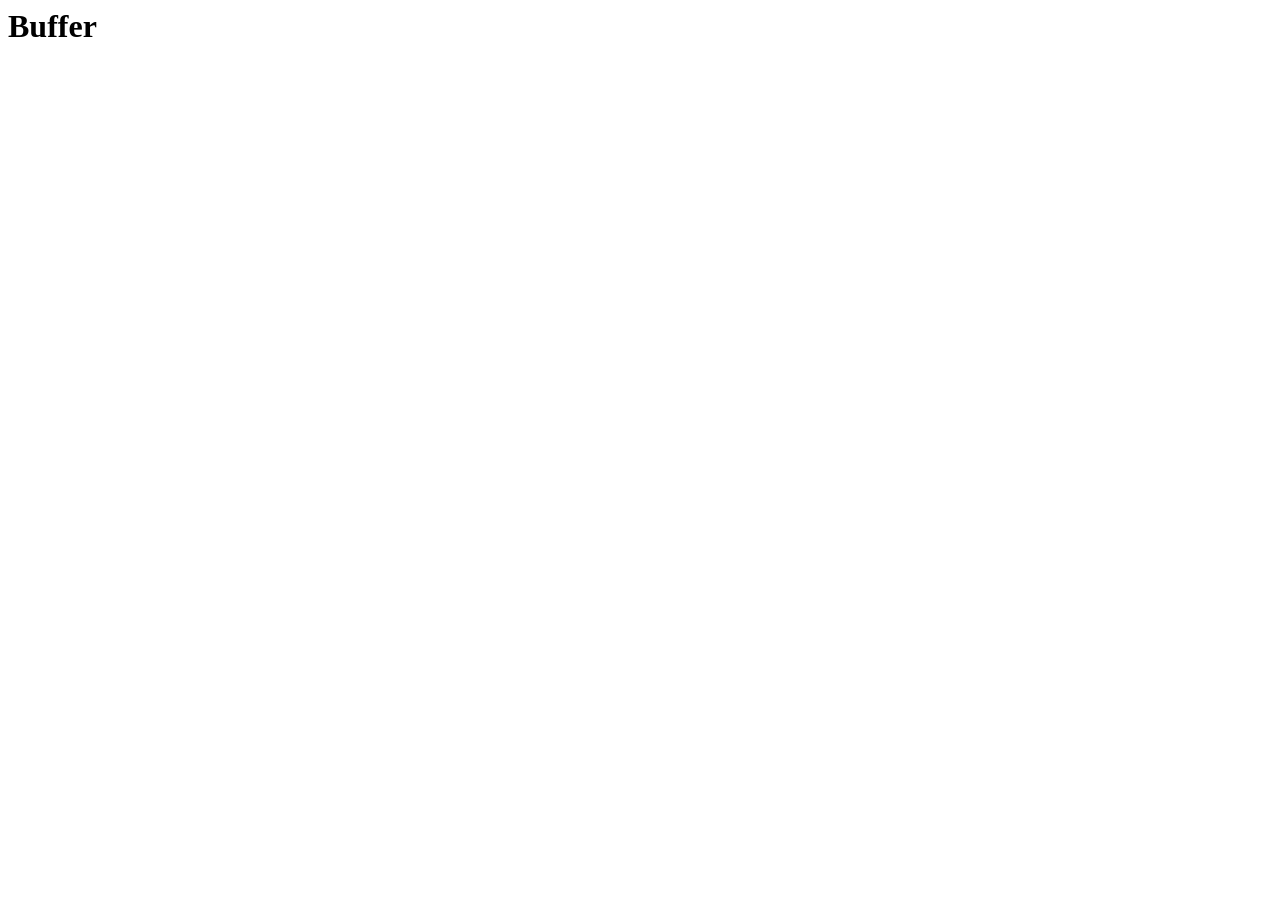
==== index.html @ b41b3e04 "Create index.html" ====
<html>
<head>
    <meta charset="UTF-8">
    <link rel="stylesheet" href="signup.css">
    <meta name="viewport" content="width=device-width, initial-scale=1.0">
    <script src="script.js"></script>
    <noscript>Sorry, your browser does not support JavaScript!</noscript>
</head>
<body>
  <h1>Buffer</h1>
</body>
</html>
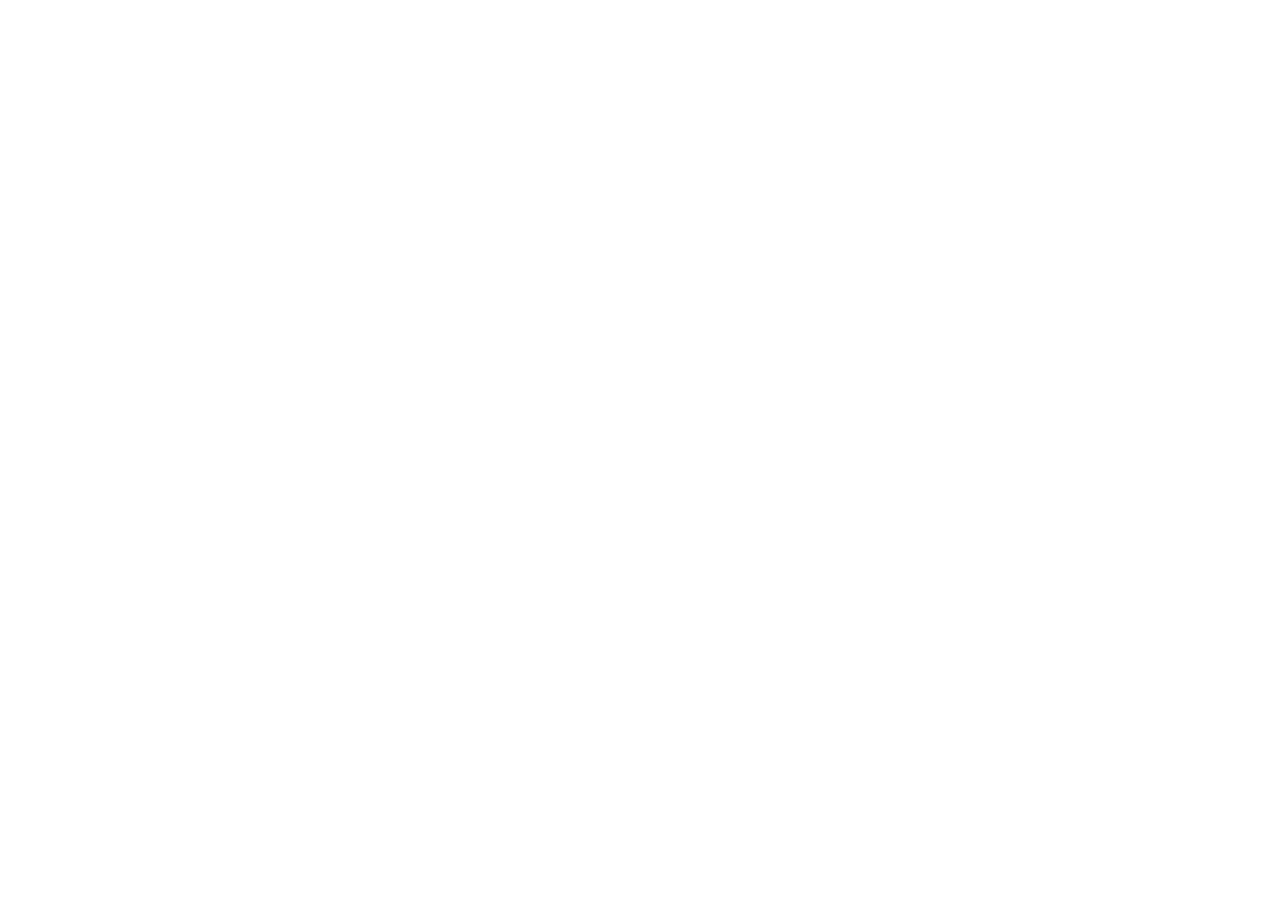
==== commit 9f70bca1: "its not submitting?" ====
--- a/index.html
+++ b/index.html
@@ -1,12 +1,17 @@
 <html>
 <head>
+    <title>Buffer</title>
     <meta charset="UTF-8">
-    <link rel="stylesheet" href="signup.css">
+    <link rel="stylesheet" href="homepage.css">
     <meta name="viewport" content="width=device-width, initial-scale=1.0">
-    <script src="script.js"></script>
     <noscript>Sorry, your browser does not support JavaScript!</noscript>
 </head>
 <body>
-  <h1>Buffer</h1>
+    <div class="container">
+      <div id="stars"></div>
+      <div id="stars2"></div>
+      <div id="stars3"></div>
+      <div></div>
+    </div>
 </body>
 </html>
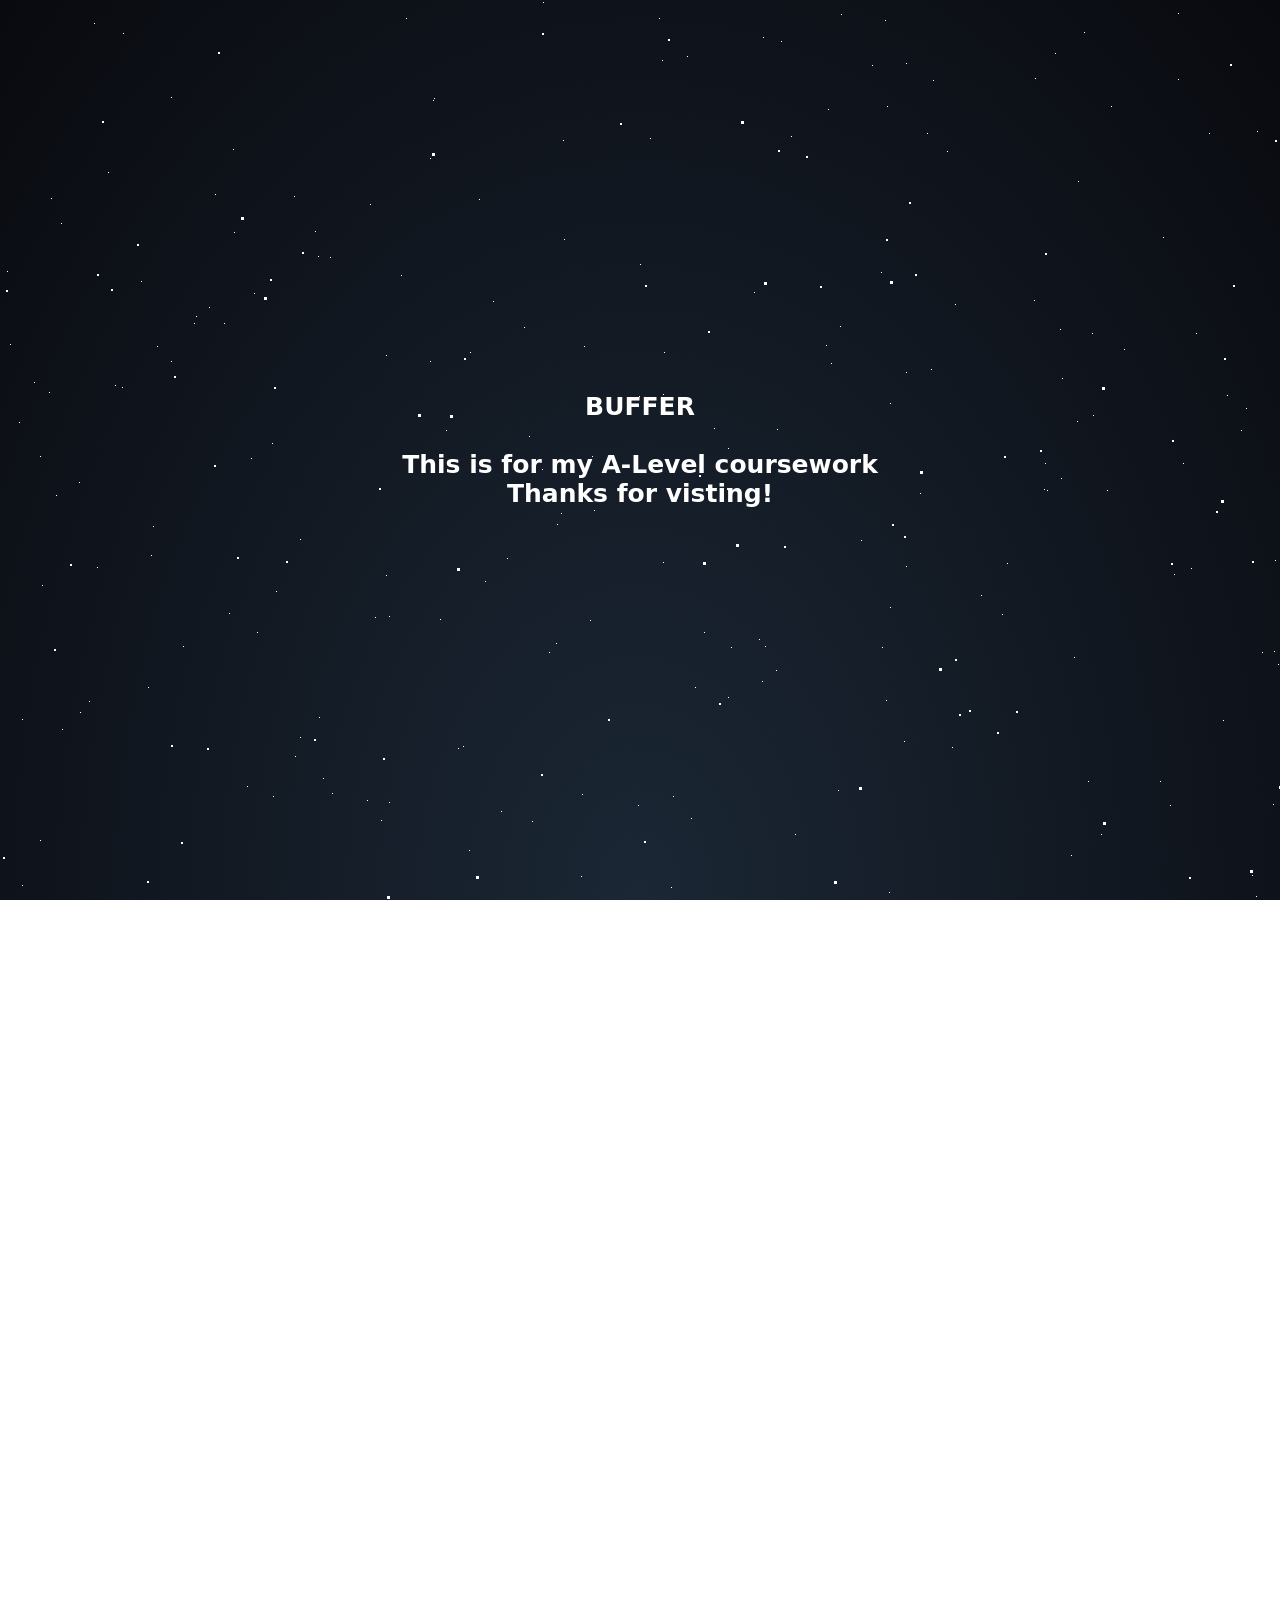
==== commit 4029b025: "erm..." ====
--- a/index.html
+++ b/index.html
@@ -4,9 +4,13 @@
     <meta charset="UTF-8">
     <link rel="stylesheet" href="homepage.css">
     <meta name="viewport" content="width=device-width, initial-scale=1.0">
+    <script src="script.js"></script>
     <noscript>Sorry, your browser does not support JavaScript!</noscript>
 </head>
 <body>
+    <div class="bufferheading">BUFFER<br /><br />   This is for my A-Level coursework<br /> Thanks for visting!</div>
+    <div class="bufferheading">This is for my A-Level coursework<br /> Thanks for visting!</div>
+
     <div class="container">
       <div id="stars"></div>
       <div id="stars2"></div>
--- a/homepage.css
+++ b/homepage.css
@@ -0,0 +1,2137 @@
+html, body {
+  margin: 0;
+  height: 100%;
+  align-items: center;
+  justify-content: center;
+  text-align: center;
+  overflow: hidden;
+  background: radial-gradient(ellipse at bottom, #1b2735 0%, #090a0f 100%);
+  font-family: system-ui, -apple-system, sans-serif;
+  display: block;
+}
+
+.bufferheading {
+  color: #ffffff;
+  display: flex;
+  align-items: center;
+  justify-content: center;
+  height: 100vh;
+  flex-direction: column;
+  background-color: transparent;
+  font-size: 25px;
+  font-weight: 900;   
+  z-index: 10;
+}
+
+.container {
+  position: fixed;
+  top: 0;
+  left: 0;
+  width: 100vw;
+  height: 100vh;
+  overflow: hidden;
+  z-index: 0;
+  inset: 0;
+
+}
+
+#stars, #stars2, #stars3 {
+  position: absolute;
+  top: 0;
+  left: 0;
+}
+
+#stars {
+  width: 1px;
+  height: 1px;
+  background: transparent;
+  box-shadow:
+    501px 811px #fff,
+    1450px 1324px #fff,
+    1093px 1780px #fff,
+    1469px 678px #fff,
+    904px 741px #fff,
+    1160px 781px #fff,
+    1841px 1962px #fff,
+    1630px 1667px #fff,
+    1788px 676px #fff,
+    367px 1734px #fff,
+    1343px 156px #fff,
+    1283px 1142px #fff,
+    1062px 378px #fff,
+    1395px 467px #fff,
+    1017px 1891px #fff,
+    137px 1114px #fff,
+    1767px 1403px #fff,
+    1543px 11px #fff,
+    1078px 181px #fff,
+    1189px 1574px #fff,
+    1697px 1551px #fff,
+    439px 472px #fff,
+    1491px 677px #fff,
+    1364px 599px #fff,
+    34px 382px #fff,
+    1221px 1584px #fff,
+    1266px 1499px #fff,
+    169px 1907px #fff,
+    1219px 1125px #fff,
+    659px 18px #fff,
+    1731px 1959px #fff,
+    332px 1216px #fff,
+    1913px 788px #fff,
+    80px 712px #fff,
+    326px 1605px #fff,
+    574px 1502px #fff,
+    473px 1653px #fff,
+    404px 975px #fff,
+    322px 1797px #fff,
+    425px 1321px #fff,
+    1121px 1797px #fff,
+    731px 647px #fff,
+    891px 1584px #fff,
+    1523px 109px #fff,
+    1379px 244px #fff,
+    865px 1064px #fff,
+    493px 956px #fff,
+    624px 1380px #fff,
+    440px 619px #fff,
+    1630px 767px #fff,
+    955px 1196px #fff,
+    62px 729px #fff,
+    126px 946px #fff,
+    1256px 896px #fff,
+    1444px 256px #fff,
+    661px 1628px #fff,
+    1078px 1716px #fff,
+    300px 737px #fff,
+    1734px 413px #fff,
+    1296px 129px #fff,
+    1771px 1678px #fff,
+    977px 1764px #fff,
+    1879px 549px #fff,
+    665px 1531px #fff,
+    89px 701px #fff,
+    1084px 1183px #fff,
+    1597px 1576px #fff,
+    1354px 1774px #fff,
+    554px 1471px #fff,
+    1469px 287px #fff,
+    887px 106px #fff,
+    1962px 766px #fff,
+    638px 805px #fff,
+    1651px 741px #fff,
+    1517px 1826px #fff,
+    24px 1152px #fff,
+    507px 558px #fff,
+    1262px 652px #fff,
+    246px 1048px #fff,
+    1077px 421px #fff,
+    1866px 1847px #fff,
+    1986px 1561px #fff,
+    704px 632px #fff,
+    1991px 1875px #fff,
+    1227px 395px #fff,
+    45px 1116px #fff,
+    247px 786px #fff,
+    890px 607px #fff,
+    787px 1235px #fff,
+    557px 524px #fff,
+    1582px 1285px #fff,
+    1725px 1366px #fff,
+    952px 747px #fff,
+    251px 458px #fff,
+    1500px 1250px #fff,
+    1999px 1734px #fff,
+    1336px 1955px #fff,
+    1705px 1464px #fff,
+    728px 697px #fff,
+    594px 510px #fff,
+    1345px 1990px #fff,
+    1919px 1803px #fff,
+    1117px 966px #fff,
+    1629px 97px #fff,
+    1046px 1196px #fff,
+    810px 1092px #fff,
+    722px 976px #fff,
+    406px 18px #fff,
+    1665px 1860px #fff,
+    1758px 1628px #fff,
+    1183px 463px #fff,
+    564px 239px #fff,
+    13px 1767px #fff,
+    1482px 1472px #fff,
+    1700px 347px #fff,
+    1362px 244px #fff,
+    1141px 1708px #fff,
+    22px 885px #fff,
+    374px 1309px #fff,
+    1034px 1037px #fff,
+    1725px 1086px #fff,
+    1343px 1921px #fff,
+    596px 903px #fff,
+    1061px 478px #fff,
+    18px 1409px #fff,
+    729px 1364px #fff,
+    264px 911px #fff,
+    677px 1442px #fff,
+    123px 33px #fff,
+    1303px 646px #fff,
+    1945px 792px #fff,
+    1305px 938px #fff,
+    918px 1536px #fff,
+    620px 948px #fff,
+    183px 646px #fff,
+    695px 687px #fff,
+    881px 272px #fff,
+    1521px 1212px #fff,
+    1423px 1022px #fff,
+    1545px 1271px #fff,
+    1393px 348px #fff,
+    685px 1910px #fff,
+    1446px 856px #fff,
+    73px 1201px #fff,
+    736px 999px #fff,
+    673px 796px #fff,
+    469px 850px #fff,
+    1912px 142px #fff,
+    1278px 664px #fff,
+    184px 1990px #fff,
+    1173px 1312px #fff,
+    782px 1879px #fff,
+    323px 1035px #fff,
+    611px 908px #fff,
+    565px 1449px #fff,
+    748px 1713px #fff,
+    1047px 490px #fff,
+    1040px 1872px #fff,
+    1818px 1659px #fff,
+    1806px 1327px #fff,
+    386px 575px #fff,
+    1550px 463px #fff,
+    148px 687px #fff,
+    651px 1683px #fff,
+    1588px 1194px #fff,
+    1831px 2px #fff,
+    581px 876px #fff,
+    1396px 1743px #fff,
+    1212px 1810px #fff,
+    421px 1920px #fff,
+    658px 1461px #fff,
+    1859px 1809px #fff,
+    1456px 388px #fff,
+    186px 1627px #fff,
+    1528px 1145px #fff,
+    171px 97px #fff,
+    674px 1072px #fff,
+    676px 1052px #fff,
+    1165px 1131px #fff,
+    1088px 781px #fff,
+    1231px 948px #fff,
+    330px 257px #fff,
+    426px 1046px #fff,
+    549px 652px #fff,
+    1338px 74px #fff,
+    1749px 364px #fff,
+    931px 369px #fff,
+    383px 1428px #fff,
+    1558px 389px #fff,
+    927px 133px #fff,
+    234px 1888px #fff,
+    1785px 1617px #fff,
+    556px 643px #fff,
+    401px 275px #fff,
+    406px 1644px #fff,
+    1253px 1852px #fff,
+    1599px 883px #fff,
+    744px 1721px #fff,
+    524px 1297px #fff,
+    1226px 1177px #fff,
+    1679px 55px #fff,
+    874px 1811px #fff,
+    838px 790px #fff,
+    1241px 430px #fff,
+    1676px 652px #fff,
+    1191px 568px #fff,
+    53px 1990px #fff,
+    1163px 237px #fff,
+    61px 223px #fff,
+    592px 456px #fff,
+    1844px 271px #fff,
+    1324px 1488px #fff,
+    1373px 717px #fff,
+    1822px 709px #fff,
+    1464px 941px #fff,
+    1445px 1118px #fff,
+    991px 1414px #fff,
+    1964px 1076px #fff,
+    108px 172px #fff,
+    641px 1722px #fff,
+    1539px 427px #fff,
+    1697px 45px #fff,
+    1301px 1353px #fff,
+    1060px 329px #fff,
+    967px 1396px #fff,
+    493px 301px #fff,
+    1228px 1406px #fff,
+    1211px 1653px #fff,
+    444px 1822px #fff,
+    1746px 353px #fff,
+    1449px 381px #fff,
+    671px 887px #fff,
+    650px 138px #fff,
+    30px 1839px #fff,
+    1094px 1405px #fff,
+    273px 796px #fff,
+    1618px 1964px #fff,
+    1045px 1849px #fff,
+    1472px 1155px #fff,
+    1529px 1312px #fff,
+    728px 448px #fff,
+    44px 1908px #fff,
+    691px 818px #fff,
+    254px 293px #fff,
+    1981px 1133px #fff,
+    1307px 375px #fff,
+    196px 316px #fff,
+    1241px 1975px #fff,
+    1138px 1706px #fff,
+    1769px 463px #fff,
+    1768px 1428px #fff,
+    1730px 590px #fff,
+    1780px 523px #fff,
+    1862px 1526px #fff,
+    1613px 909px #fff,
+    1266px 1781px #fff,
+    470px 352px #fff,
+    699px 1682px #fff,
+    1002px 614px #fff,
+    1209px 133px #fff,
+    1842px 518px #fff,
+    1422px 1836px #fff,
+    1720px 1901px #fff,
+    470px 1788px #fff,
+    1355px 1387px #fff,
+    146px 1162px #fff,
+    933px 80px #fff,
+    681px 1063px #fff,
+    313px 1341px #fff,
+    740px 1498px #fff,
+    168px 1014px #fff,
+    345px 1355px #fff,
+    1498px 1562px #fff,
+    1626px 1358px #fff,
+    890px 403px #fff,
+    663px 562px #fff,
+    1481px 168px #fff,
+    22px 719px #fff,
+    774px 1041px #fff,
+    1899px 829px #fff,
+    430px 158px #fff,
+    430px 361px #fff,
+    1592px 1334px #fff,
+    224px 323px #fff,
+    1639px 1131px #fff,
+    7px 271px #fff,
+    1646px 1514px #fff,
+    1605px 1444px #fff,
+    1820px 1665px #fff,
+    1549px 1641px #fff,
+    1609px 1377px #fff,
+    486px 1098px #fff,
+    229px 613px #fff,
+    542px 1694px #fff,
+    318px 256px #fff,
+    1861px 918px #fff,
+    889px 892px #fff,
+    442px 1524px #fff,
+    19px 422px #fff,
+    1935px 1908px #fff,
+    828px 109px #fff,
+    862px 1248px #fff,
+    1275px 560px #fff,
+    906px 63px #fff,
+    337px 1605px #fff,
+    1691px 918px #fff,
+    1414px 679px #fff,
+    1726px 749px #fff,
+    1540px 1149px #fff,
+    1337px 1466px #fff,
+    446px 430px #fff,
+    676px 1616px #fff,
+    840px 326px #fff,
+    976px 977px #fff,
+    1840px 642px #fff,
+    1273px 804px #fff,
+    1071px 928px #fff,
+    1292px 1675px #fff,
+    29px 1148px #fff,
+    1585px 135px #fff,
+    1007px 563px #fff,
+    1035px 78px #fff,
+    1174px 574px #fff,
+    120px 1304px #fff,
+    845px 1292px #fff,
+    861px 540px #fff,
+    234px 232px #fff,
+    1940px 1367px #fff,
+    759px 639px #fff,
+    1775px 1381px #fff,
+    906px 372px #fff,
+    1104px 1165px #fff,
+    1524px 911px #fff,
+    1882px 330px #fff,
+    1389px 700px #fff,
+    300px 1629px #fff,
+    220px 1614px #fff,
+    563px 140px #fff,
+    1611px 1586px #fff,
+    793px 1316px #fff,
+    325px 1070px #fff,
+    1722px 1462px #fff,
+    1406px 1120px #fff,
+    1169px 1768px #fff,
+    1956px 1053px #fff,
+    959px 1587px #fff,
+    585px 1566px #fff,
+    370px 204px #fff,
+    1606px 1416px #fff,
+    443px 1606px #fff,
+    1499px 1102px #fff,
+    1943px 105px #fff,
+    1121px 1594px #fff,
+    1512px 32px #fff,
+    871px 1425px #fff,
+    433px 100px #fff,
+    294px 1471px #fff,
+    1688px 1755px #fff,
+    1666px 591px #fff,
+    1034px 300px #fff,
+    734px 1178px #fff,
+    1342px 313px #fff,
+    1616px 1590px #fff,
+    1763px 1472px #fff,
+    632px 1935px #fff,
+    1708px 872px #fff,
+    1871px 915px #fff,
+    1829px 1020px #fff,
+    1599px 578px #fff,
+    42px 585px #fff,
+    1163px 1382px #fff,
+    1744px 1272px #fff,
+    984px 1426px #fff,
+    1786px 1584px #fff,
+    1813px 379px #fff,
+    1867px 1127px #fff,
+    97px 567px #fff,
+    626px 988px #fff,
+    1178px 79px #fff,
+    1703px 211px #fff,
+    961px 1785px #fff,
+    110px 975px #fff,
+    953px 1941px #fff,
+    1027px 1790px #fff,
+    1665px 107px #fff,
+    11px 964px #fff,
+    1718px 1147px #fff,
+    21px 1728px #fff,
+    1358px 1922px #fff,
+    872px 65px #fff,
+    1191px 1635px #fff,
+    762px 681px #fff,
+    1519px 1033px #fff,
+    906px 566px #fff,
+    1074px 657px #fff,
+    1093px 415px #fff,
+    51px 198px #fff,
+    1075px 1418px #fff,
+    1547px 1070px #fff,
+    225px 920px #fff,
+    850px 1974px #fff,
+    981px 595px #fff,
+    1425px 131px #fff,
+    460px 917px #fff,
+    56px 495px #fff,
+    714px 428px #fff,
+    920px 493px #fff,
+    470px 1521px #fff,
+    532px 821px #fff,
+    1905px 71px #fff,
+    883px 1501px #fff,
+    294px 196px #fff,
+    381px 1999px #fff,
+    332px 793px #fff,
+    1246px 408px #fff,
+    233px 149px #fff,
+    315px 231px #fff,
+    1594px 1302px #fff,
+    696px 1585px #fff,
+    791px 136px #fff,
+    479px 199px #fff,
+    1627px 1413px #fff,
+    1824px 924px #fff,
+    1631px 342px #fff,
+    1251px 1151px #fff,
+    284px 1781px #fff,
+    497px 1052px #fff,
+    204px 1161px #fff,
+    646px 1499px #fff,
+    1762px 558px #fff,
+    854px 1833px #fff,
+    883px 945px #fff,
+    44px 982px #fff,
+    1101px 834px #fff,
+    515px 1748px #fff,
+    1578px 1435px #fff,
+    819px 1258px #fff,
+    776px 670px #fff,
+    115px 385px #fff,
+    1478px 434px #fff,
+    885px 20px #fff,
+    192px 1513px #fff,
+    78px 1129px #fff,
+    1774px 1105px #fff,
+    955px 1149px #fff,
+    1817px 1929px #fff,
+    1106px 1832px #fff,
+    1107px 1997px #fff,
+    94px 23px #fff,
+    243px 982px #fff,
+    43px 1972px #fff,
+    1798px 673px #fff,
+    1131px 1589px #fff,
+    841px 14px #fff,
+    826px 345px #fff,
+    687px 56px #fff,
+    1084px 32px #fff,
+    1887px 1878px #fff,
+    153px 526px #fff,
+    1828px 253px #fff,
+    1947px 1105px #fff,
+    886px 700px #fff,
+    1307px 1723px #fff,
+    1274px 651px #fff,
+    1530px 837px #fff,
+    1699px 1637px #fff,
+    1703px 1331px #fff,
+    1929px 1557px #fff,
+    1763px 737px #fff,
+    1118px 1680px #fff,
+    1545px 692px #fff,
+    1462px 1092px #fff,
+    208px 1667px #fff,
+    1393px 859px #fff,
+    186px 1794px #fff,
+    351px 1199px #fff,
+    642px 1995px #fff,
+    1061px 1726px #fff,
+    1708px 115px #fff,
+    1233px 1305px #fff,
+    637px 1786px #fff,
+    1730px 603px #fff,
+    75px 1240px #fff,
+    1704px 1326px #fff,
+    584px 346px #fff,
+    438px 1554px #fff,
+    561px 513px #fff,
+    1382px 225px #fff,
+    467px 1674px #fff,
+    1403px 815px #fff,
+    1546px 1835px #fff,
+    127px 1119px #fff,
+    276px 591px #fff,
+    688px 1458px #fff,
+    765px 646px #fff,
+    474px 984px #fff,
+    171px 361px #fff,
+    94px 1480px #fff,
+    1962px 1666px #fff,
+    909px 1037px #fff,
+    1725px 222px #fff,
+    253px 1355px #fff,
+    1892px 1901px #fff,
+    275px 1847px #fff,
+    28px 1184px #fff,
+    1725px 1382px #fff,
+    882px 647px #fff,
+    1935px 1046px #fff,
+    10px 344px #fff,
+    292px 1328px #fff,
+    127px 1352px #fff,
+    752px 929px #fff,
+    1589px 384px #fff,
+    284px 1829px #fff,
+    381px 820px #fff,
+    1229px 1125px #fff,
+    777px 429px #fff,
+    1811px 1499px #fff,
+    1573px 287px #fff,
+    295px 756px #fff,
+    389px 616px #fff,
+    781px 41px #fff,
+    1092px 333px #fff,
+    794px 1588px #fff,
+    386px 1847px #fff,
+    1802px 710px #fff,
+    662px 60px #fff,
+    640px 264px #fff,
+    463px 746px #fff,
+    1859px 799px #fff,
+    763px 37px #fff,
+    639px 396px #fff,
+    357px 1071px #fff,
+    1190px 1430px #fff,
+    1814px 257px #fff,
+    1382px 235px #fff,
+    606px 1304px #fff,
+    1939px 1470px #fff,
+    1124px 349px #fff,
+    307px 1567px #fff,
+    310px 1323px #fff,
+    1145px 922px #fff,
+    1196px 1922px #fff,
+    1647px 544px #fff,
+    788px 1337px #fff,
+    257px 632px #fff,
+    1413px 414px #fff,
+    590px 620px #fff,
+    582px 794px #fff,
+    1702px 1481px #fff,
+    1055px 53px #fff,
+    157px 346px #fff,
+    50px 1901px #fff,
+    1038px 1369px #fff,
+    796px 1941px #fff,
+    215px 194px #fff,
+    1567px 1538px #fff,
+    367px 800px #fff,
+    1044px 489px #fff,
+    1109px 1712px #fff,
+    524px 327px #fff,
+    525px 1252px #fff,
+    1475px 1240px #fff,
+    529px 436px #fff,
+    795px 834px #fff,
+    122px 1371px #fff,
+    79px 482px #fff,
+    520px 1249px #fff,
+    336px 1878px #fff,
+    188px 944px #fff,
+    325px 1259px #fff,
+    1491px 1942px #fff,
+    620px 1054px #fff,
+    1606px 1153px #fff,
+    1448px 502px #fff,
+    53px 1381px #fff,
+    107px 1670px #fff,
+    1380px 618px #fff,
+    967px 1557px #fff,
+    1116px 1722px #fff,
+    1174px 1044px #fff,
+    1805px 717px #fff,
+    663px 394px #fff,
+    1848px 1007px #fff,
+    389px 802px #fff,
+    49px 392px #fff,
+    1650px 852px #fff,
+    1678px 1012px #fff,
+    335px 1009px #fff,
+    1818px 1631px #fff,
+    1568px 742px #fff,
+    1162px 1991px #fff,
+    52px 1190px #fff,
+    1401px 928px #fff,
+    119px 1549px #fff,
+    537px 1529px #fff,
+    2px 1709px #fff,
+    122px 387px #fff,
+    543px 2px #fff,
+    27px 1971px #fff,
+    507px 1377px #fff,
+    1362px 1080px #fff,
+    1031px 1544px #fff,
+    1631px 1174px #fff,
+    1603px 312px #fff,
+    1626px 1422px #fff,
+    1430px 615px #fff,
+    1958px 1431px #fff,
+    1946px 1412px #fff,
+    1848px 247px #fff,
+    984px 1808px #fff,
+    1396px 225px #fff,
+    319px 717px #fff,
+    1252px 875px #fff,
+    1619px 156px #fff,
+    951px 1971px #fff,
+    386px 355px #fff,
+    1406px 1151px #fff,
+    273px 1538px #fff,
+    844px 1570px #fff,
+    947px 151px #fff,
+    1363px 525px #fff,
+    209px 307px #fff,
+    1923px 1718px #fff,
+    993px 1741px #fff,
+    1513px 353px #fff,
+    1353px 61px #fff,
+    664px 352px #fff,
+    1382px 359px #fff,
+    1487px 1707px #fff,
+    657px 1045px #fff,
+    1107px 490px #fff,
+    1834px 1176px #fff,
+    837px 1438px #fff,
+    1947px 448px #fff,
+    1196px 333px #fff,
+    151px 555px #fff,
+    18px 992px #fff,
+    458px 748px #fff,
+    1801px 890px #fff,
+    1093px 1012px #fff,
+    315px 1101px #fff,
+    194px 323px #fff,
+    754px 292px #fff,
+    1737px 7px #fff,
+    40px 840px #fff,
+    1170px 805px #fff,
+    176px 1753px #fff,
+    805px 1148px #fff,
+    1578px 1271px #fff,
+    367px 1494px #fff,
+    363px 1111px #fff,
+    1955px 243px #fff,
+    1451px 1093px #fff,
+    375px 617px #fff,
+    1223px 720px #fff,
+    1178px 13px #fff,
+    1456px 865px #fff,
+    1440px 49px #fff,
+    186px 1569px #fff,
+    320px 1853px #fff,
+    300px 539px #fff,
+    1559px 509px #fff,
+    1985px 1108px #fff,
+    1588px 828px #fff,
+    525px 1432px #fff,
+    831px 363px #fff,
+    141px 281px #fff,
+    1319px 402px #fff,
+    40px 456px #fff,
+    1955px 478px #fff,
+    1758px 818px #fff,
+    1924px 688px #fff,
+    1030px 953px #fff,
+    1982px 210px #fff,
+    917px 1401px #fff,
+    1051px 1837px #fff,
+    1045px 463px #fff,
+    1744px 573px #fff,
+    529px 1530px #fff,
+    542px 469px #fff,
+    1982px 324px #fff,
+    1902px 1422px #fff,
+    1968px 782px #fff,
+    1666px 1561px #fff,
+    955px 304px #fff,
+    323px 778px #fff,
+    272px 443px #fff,
+    485px 581px #fff,
+    1353px 1058px #fff,
+    1257px 131px #fff,
+    434px 98px #fff,
+    1587px 1953px #fff,
+    1749px 68px #fff,
+    1984px 839px #fff,
+    1518px 183px #fff,
+    1071px 855px #fff,
+    1662px 1994px #fff,
+    1111px 106px #fff,
+    1954px 838px #fff;
+  animation: animStar 50s linear infinite;
+}
+#stars:after {
+  content: " ";
+  position: absolute;
+  top: 2000px;
+  width: 1px;
+  height: 1px;
+  background: transparent;
+  box-shadow:
+    501px 811px #fff,
+    1450px 1324px #fff,
+    1093px 1780px #fff,
+    1469px 678px #fff,
+    904px 741px #fff,
+    1160px 781px #fff,
+    1841px 1962px #fff,
+    1630px 1667px #fff,
+    1788px 676px #fff,
+    367px 1734px #fff,
+    1343px 156px #fff,
+    1283px 1142px #fff,
+    1062px 378px #fff,
+    1395px 467px #fff,
+    1017px 1891px #fff,
+    137px 1114px #fff,
+    1767px 1403px #fff,
+    1543px 11px #fff,
+    1078px 181px #fff,
+    1189px 1574px #fff,
+    1697px 1551px #fff,
+    439px 472px #fff,
+    1491px 677px #fff,
+    1364px 599px #fff,
+    34px 382px #fff,
+    1221px 1584px #fff,
+    1266px 1499px #fff,
+    169px 1907px #fff,
+    1219px 1125px #fff,
+    659px 18px #fff,
+    1731px 1959px #fff,
+    332px 1216px #fff,
+    1913px 788px #fff,
+    80px 712px #fff,
+    326px 1605px #fff,
+    574px 1502px #fff,
+    473px 1653px #fff,
+    404px 975px #fff,
+    322px 1797px #fff,
+    425px 1321px #fff,
+    1121px 1797px #fff,
+    731px 647px #fff,
+    891px 1584px #fff,
+    1523px 109px #fff,
+    1379px 244px #fff,
+    865px 1064px #fff,
+    493px 956px #fff,
+    624px 1380px #fff,
+    440px 619px #fff,
+    1630px 767px #fff,
+    955px 1196px #fff,
+    62px 729px #fff,
+    126px 946px #fff,
+    1256px 896px #fff,
+    1444px 256px #fff,
+    661px 1628px #fff,
+    1078px 1716px #fff,
+    300px 737px #fff,
+    1734px 413px #fff,
+    1296px 129px #fff,
+    1771px 1678px #fff,
+    977px 1764px #fff,
+    1879px 549px #fff,
+    665px 1531px #fff,
+    89px 701px #fff,
+    1084px 1183px #fff,
+    1597px 1576px #fff,
+    1354px 1774px #fff,
+    554px 1471px #fff,
+    1469px 287px #fff,
+    887px 106px #fff,
+    1962px 766px #fff,
+    638px 805px #fff,
+    1651px 741px #fff,
+    1517px 1826px #fff,
+    24px 1152px #fff,
+    507px 558px #fff,
+    1262px 652px #fff,
+    246px 1048px #fff,
+    1077px 421px #fff,
+    1866px 1847px #fff,
+    1986px 1561px #fff,
+    704px 632px #fff,
+    1991px 1875px #fff,
+    1227px 395px #fff,
+    45px 1116px #fff,
+    247px 786px #fff,
+    890px 607px #fff,
+    787px 1235px #fff,
+    557px 524px #fff,
+    1582px 1285px #fff,
+    1725px 1366px #fff,
+    952px 747px #fff,
+    251px 458px #fff,
+    1500px 1250px #fff,
+    1999px 1734px #fff,
+    1336px 1955px #fff,
+    1705px 1464px #fff,
+    728px 697px #fff,
+    594px 510px #fff,
+    1345px 1990px #fff,
+    1919px 1803px #fff,
+    1117px 966px #fff,
+    1629px 97px #fff,
+    1046px 1196px #fff,
+    810px 1092px #fff,
+    722px 976px #fff,
+    406px 18px #fff,
+    1665px 1860px #fff,
+    1758px 1628px #fff,
+    1183px 463px #fff,
+    564px 239px #fff,
+    13px 1767px #fff,
+    1482px 1472px #fff,
+    1700px 347px #fff,
+    1362px 244px #fff,
+    1141px 1708px #fff,
+    22px 885px #fff,
+    374px 1309px #fff,
+    1034px 1037px #fff,
+    1725px 1086px #fff,
+    1343px 1921px #fff,
+    596px 903px #fff,
+    1061px 478px #fff,
+    18px 1409px #fff,
+    729px 1364px #fff,
+    264px 911px #fff,
+    677px 1442px #fff,
+    123px 33px #fff,
+    1303px 646px #fff,
+    1945px 792px #fff,
+    1305px 938px #fff,
+    918px 1536px #fff,
+    620px 948px #fff,
+    183px 646px #fff,
+    695px 687px #fff,
+    881px 272px #fff,
+    1521px 1212px #fff,
+    1423px 1022px #fff,
+    1545px 1271px #fff,
+    1393px 348px #fff,
+    685px 1910px #fff,
+    1446px 856px #fff,
+    73px 1201px #fff,
+    736px 999px #fff,
+    673px 796px #fff,
+    469px 850px #fff,
+    1912px 142px #fff,
+    1278px 664px #fff,
+    184px 1990px #fff,
+    1173px 1312px #fff,
+    782px 1879px #fff,
+    323px 1035px #fff,
+    611px 908px #fff,
+    565px 1449px #fff,
+    748px 1713px #fff,
+    1047px 490px #fff,
+    1040px 1872px #fff,
+    1818px 1659px #fff,
+    1806px 1327px #fff,
+    386px 575px #fff,
+    1550px 463px #fff,
+    148px 687px #fff,
+    651px 1683px #fff,
+    1588px 1194px #fff,
+    1831px 2px #fff,
+    581px 876px #fff,
+    1396px 1743px #fff,
+    1212px 1810px #fff,
+    421px 1920px #fff,
+    658px 1461px #fff,
+    1859px 1809px #fff,
+    1456px 388px #fff,
+    186px 1627px #fff,
+    1528px 1145px #fff,
+    171px 97px #fff,
+    674px 1072px #fff,
+    676px 1052px #fff,
+    1165px 1131px #fff,
+    1088px 781px #fff,
+    1231px 948px #fff,
+    330px 257px #fff,
+    426px 1046px #fff,
+    549px 652px #fff,
+    1338px 74px #fff,
+    1749px 364px #fff,
+    931px 369px #fff,
+    383px 1428px #fff,
+    1558px 389px #fff,
+    927px 133px #fff,
+    234px 1888px #fff,
+    1785px 1617px #fff,
+    556px 643px #fff,
+    401px 275px #fff,
+    406px 1644px #fff,
+    1253px 1852px #fff,
+    1599px 883px #fff,
+    744px 1721px #fff,
+    524px 1297px #fff,
+    1226px 1177px #fff,
+    1679px 55px #fff,
+    874px 1811px #fff,
+    838px 790px #fff,
+    1241px 430px #fff,
+    1676px 652px #fff,
+    1191px 568px #fff,
+    53px 1990px #fff,
+    1163px 237px #fff,
+    61px 223px #fff,
+    592px 456px #fff,
+    1844px 271px #fff,
+    1324px 1488px #fff,
+    1373px 717px #fff,
+    1822px 709px #fff,
+    1464px 941px #fff,
+    1445px 1118px #fff,
+    991px 1414px #fff,
+    1964px 1076px #fff,
+    108px 172px #fff,
+    641px 1722px #fff,
+    1539px 427px #fff,
+    1697px 45px #fff,
+    1301px 1353px #fff,
+    1060px 329px #fff,
+    967px 1396px #fff,
+    493px 301px #fff,
+    1228px 1406px #fff,
+    1211px 1653px #fff,
+    444px 1822px #fff,
+    1746px 353px #fff,
+    1449px 381px #fff,
+    671px 887px #fff,
+    650px 138px #fff,
+    30px 1839px #fff,
+    1094px 1405px #fff,
+    273px 796px #fff,
+    1618px 1964px #fff,
+    1045px 1849px #fff,
+    1472px 1155px #fff,
+    1529px 1312px #fff,
+    728px 448px #fff,
+    44px 1908px #fff,
+    691px 818px #fff,
+    254px 293px #fff,
+    1981px 1133px #fff,
+    1307px 375px #fff,
+    196px 316px #fff,
+    1241px 1975px #fff,
+    1138px 1706px #fff,
+    1769px 463px #fff,
+    1768px 1428px #fff,
+    1730px 590px #fff,
+    1780px 523px #fff,
+    1862px 1526px #fff,
+    1613px 909px #fff,
+    1266px 1781px #fff,
+    470px 352px #fff,
+    699px 1682px #fff,
+    1002px 614px #fff,
+    1209px 133px #fff,
+    1842px 518px #fff,
+    1422px 1836px #fff,
+    1720px 1901px #fff,
+    470px 1788px #fff,
+    1355px 1387px #fff,
+    146px 1162px #fff,
+    933px 80px #fff,
+    681px 1063px #fff,
+    313px 1341px #fff,
+    740px 1498px #fff,
+    168px 1014px #fff,
+    345px 1355px #fff,
+    1498px 1562px #fff,
+    1626px 1358px #fff,
+    890px 403px #fff,
+    663px 562px #fff,
+    1481px 168px #fff,
+    22px 719px #fff,
+    774px 1041px #fff,
+    1899px 829px #fff,
+    430px 158px #fff,
+    430px 361px #fff,
+    1592px 1334px #fff,
+    224px 323px #fff,
+    1639px 1131px #fff,
+    7px 271px #fff,
+    1646px 1514px #fff,
+    1605px 1444px #fff,
+    1820px 1665px #fff,
+    1549px 1641px #fff,
+    1609px 1377px #fff,
+    486px 1098px #fff,
+    229px 613px #fff,
+    542px 1694px #fff,
+    318px 256px #fff,
+    1861px 918px #fff,
+    889px 892px #fff,
+    442px 1524px #fff,
+    19px 422px #fff,
+    1935px 1908px #fff,
+    828px 109px #fff,
+    862px 1248px #fff,
+    1275px 560px #fff,
+    906px 63px #fff,
+    337px 1605px #fff,
+    1691px 918px #fff,
+    1414px 679px #fff,
+    1726px 749px #fff,
+    1540px 1149px #fff,
+    1337px 1466px #fff,
+    446px 430px #fff,
+    676px 1616px #fff,
+    840px 326px #fff,
+    976px 977px #fff,
+    1840px 642px #fff,
+    1273px 804px #fff,
+    1071px 928px #fff,
+    1292px 1675px #fff,
+    29px 1148px #fff,
+    1585px 135px #fff,
+    1007px 563px #fff,
+    1035px 78px #fff,
+    1174px 574px #fff,
+    120px 1304px #fff,
+    845px 1292px #fff,
+    861px 540px #fff,
+    234px 232px #fff,
+    1940px 1367px #fff,
+    759px 639px #fff,
+    1775px 1381px #fff,
+    906px 372px #fff,
+    1104px 1165px #fff,
+    1524px 911px #fff,
+    1882px 330px #fff,
+    1389px 700px #fff,
+    300px 1629px #fff,
+    220px 1614px #fff,
+    563px 140px #fff,
+    1611px 1586px #fff,
+    793px 1316px #fff,
+    325px 1070px #fff,
+    1722px 1462px #fff,
+    1406px 1120px #fff,
+    1169px 1768px #fff,
+    1956px 1053px #fff,
+    959px 1587px #fff,
+    585px 1566px #fff,
+    370px 204px #fff,
+    1606px 1416px #fff,
+    443px 1606px #fff,
+    1499px 1102px #fff,
+    1943px 105px #fff,
+    1121px 1594px #fff,
+    1512px 32px #fff,
+    871px 1425px #fff,
+    433px 100px #fff,
+    294px 1471px #fff,
+    1688px 1755px #fff,
+    1666px 591px #fff,
+    1034px 300px #fff,
+    734px 1178px #fff,
+    1342px 313px #fff,
+    1616px 1590px #fff,
+    1763px 1472px #fff,
+    632px 1935px #fff,
+    1708px 872px #fff,
+    1871px 915px #fff,
+    1829px 1020px #fff,
+    1599px 578px #fff,
+    42px 585px #fff,
+    1163px 1382px #fff,
+    1744px 1272px #fff,
+    984px 1426px #fff,
+    1786px 1584px #fff,
+    1813px 379px #fff,
+    1867px 1127px #fff,
+    97px 567px #fff,
+    626px 988px #fff,
+    1178px 79px #fff,
+    1703px 211px #fff,
+    961px 1785px #fff,
+    110px 975px #fff,
+    953px 1941px #fff,
+    1027px 1790px #fff,
+    1665px 107px #fff,
+    11px 964px #fff,
+    1718px 1147px #fff,
+    21px 1728px #fff,
+    1358px 1922px #fff,
+    872px 65px #fff,
+    1191px 1635px #fff,
+    762px 681px #fff,
+    1519px 1033px #fff,
+    906px 566px #fff,
+    1074px 657px #fff,
+    1093px 415px #fff,
+    51px 198px #fff,
+    1075px 1418px #fff,
+    1547px 1070px #fff,
+    225px 920px #fff,
+    850px 1974px #fff,
+    981px 595px #fff,
+    1425px 131px #fff,
+    460px 917px #fff,
+    56px 495px #fff,
+    714px 428px #fff,
+    920px 493px #fff,
+    470px 1521px #fff,
+    532px 821px #fff,
+    1905px 71px #fff,
+    883px 1501px #fff,
+    294px 196px #fff,
+    381px 1999px #fff,
+    332px 793px #fff,
+    1246px 408px #fff,
+    233px 149px #fff,
+    315px 231px #fff,
+    1594px 1302px #fff,
+    696px 1585px #fff,
+    791px 136px #fff,
+    479px 199px #fff,
+    1627px 1413px #fff,
+    1824px 924px #fff,
+    1631px 342px #fff,
+    1251px 1151px #fff,
+    284px 1781px #fff,
+    497px 1052px #fff,
+    204px 1161px #fff,
+    646px 1499px #fff,
+    1762px 558px #fff,
+    854px 1833px #fff,
+    883px 945px #fff,
+    44px 982px #fff,
+    1101px 834px #fff,
+    515px 1748px #fff,
+    1578px 1435px #fff,
+    819px 1258px #fff,
+    776px 670px #fff,
+    115px 385px #fff,
+    1478px 434px #fff,
+    885px 20px #fff,
+    192px 1513px #fff,
+    78px 1129px #fff,
+    1774px 1105px #fff,
+    955px 1149px #fff,
+    1817px 1929px #fff,
+    1106px 1832px #fff,
+    1107px 1997px #fff,
+    94px 23px #fff,
+    243px 982px #fff,
+    43px 1972px #fff,
+    1798px 673px #fff,
+    1131px 1589px #fff,
+    841px 14px #fff,
+    826px 345px #fff,
+    687px 56px #fff,
+    1084px 32px #fff,
+    1887px 1878px #fff,
+    153px 526px #fff,
+    1828px 253px #fff,
+    1947px 1105px #fff,
+    886px 700px #fff,
+    1307px 1723px #fff,
+    1274px 651px #fff,
+    1530px 837px #fff,
+    1699px 1637px #fff,
+    1703px 1331px #fff,
+    1929px 1557px #fff,
+    1763px 737px #fff,
+    1118px 1680px #fff,
+    1545px 692px #fff,
+    1462px 1092px #fff,
+    208px 1667px #fff,
+    1393px 859px #fff,
+    186px 1794px #fff,
+    351px 1199px #fff,
+    642px 1995px #fff,
+    1061px 1726px #fff,
+    1708px 115px #fff,
+    1233px 1305px #fff,
+    637px 1786px #fff,
+    1730px 603px #fff,
+    75px 1240px #fff,
+    1704px 1326px #fff,
+    584px 346px #fff,
+    438px 1554px #fff,
+    561px 513px #fff,
+    1382px 225px #fff,
+    467px 1674px #fff,
+    1403px 815px #fff,
+    1546px 1835px #fff,
+    127px 1119px #fff,
+    276px 591px #fff,
+    688px 1458px #fff,
+    765px 646px #fff,
+    474px 984px #fff,
+    171px 361px #fff,
+    94px 1480px #fff,
+    1962px 1666px #fff,
+    909px 1037px #fff,
+    1725px 222px #fff,
+    253px 1355px #fff,
+    1892px 1901px #fff,
+    275px 1847px #fff,
+    28px 1184px #fff,
+    1725px 1382px #fff,
+    882px 647px #fff,
+    1935px 1046px #fff,
+    10px 344px #fff,
+    292px 1328px #fff,
+    127px 1352px #fff,
+    752px 929px #fff,
+    1589px 384px #fff,
+    284px 1829px #fff,
+    381px 820px #fff,
+    1229px 1125px #fff,
+    777px 429px #fff,
+    1811px 1499px #fff,
+    1573px 287px #fff,
+    295px 756px #fff,
+    389px 616px #fff,
+    781px 41px #fff,
+    1092px 333px #fff,
+    794px 1588px #fff,
+    386px 1847px #fff,
+    1802px 710px #fff,
+    662px 60px #fff,
+    640px 264px #fff,
+    463px 746px #fff,
+    1859px 799px #fff,
+    763px 37px #fff,
+    639px 396px #fff,
+    357px 1071px #fff,
+    1190px 1430px #fff,
+    1814px 257px #fff,
+    1382px 235px #fff,
+    606px 1304px #fff,
+    1939px 1470px #fff,
+    1124px 349px #fff,
+    307px 1567px #fff,
+    310px 1323px #fff,
+    1145px 922px #fff,
+    1196px 1922px #fff,
+    1647px 544px #fff,
+    788px 1337px #fff,
+    257px 632px #fff,
+    1413px 414px #fff,
+    590px 620px #fff,
+    582px 794px #fff,
+    1702px 1481px #fff,
+    1055px 53px #fff,
+    157px 346px #fff,
+    50px 1901px #fff,
+    1038px 1369px #fff,
+    796px 1941px #fff,
+    215px 194px #fff,
+    1567px 1538px #fff,
+    367px 800px #fff,
+    1044px 489px #fff,
+    1109px 1712px #fff,
+    524px 327px #fff,
+    525px 1252px #fff,
+    1475px 1240px #fff,
+    529px 436px #fff,
+    795px 834px #fff,
+    122px 1371px #fff,
+    79px 482px #fff,
+    520px 1249px #fff,
+    336px 1878px #fff,
+    188px 944px #fff,
+    325px 1259px #fff,
+    1491px 1942px #fff,
+    620px 1054px #fff,
+    1606px 1153px #fff,
+    1448px 502px #fff,
+    53px 1381px #fff,
+    107px 1670px #fff,
+    1380px 618px #fff,
+    967px 1557px #fff,
+    1116px 1722px #fff,
+    1174px 1044px #fff,
+    1805px 717px #fff,
+    663px 394px #fff,
+    1848px 1007px #fff,
+    389px 802px #fff,
+    49px 392px #fff,
+    1650px 852px #fff,
+    1678px 1012px #fff,
+    335px 1009px #fff,
+    1818px 1631px #fff,
+    1568px 742px #fff,
+    1162px 1991px #fff,
+    52px 1190px #fff,
+    1401px 928px #fff,
+    119px 1549px #fff,
+    537px 1529px #fff,
+    2px 1709px #fff,
+    122px 387px #fff,
+    543px 2px #fff,
+    27px 1971px #fff,
+    507px 1377px #fff,
+    1362px 1080px #fff,
+    1031px 1544px #fff,
+    1631px 1174px #fff,
+    1603px 312px #fff,
+    1626px 1422px #fff,
+    1430px 615px #fff,
+    1958px 1431px #fff,
+    1946px 1412px #fff,
+    1848px 247px #fff,
+    984px 1808px #fff,
+    1396px 225px #fff,
+    319px 717px #fff,
+    1252px 875px #fff,
+    1619px 156px #fff,
+    951px 1971px #fff,
+    386px 355px #fff,
+    1406px 1151px #fff,
+    273px 1538px #fff,
+    844px 1570px #fff,
+    947px 151px #fff,
+    1363px 525px #fff,
+    209px 307px #fff,
+    1923px 1718px #fff,
+    993px 1741px #fff,
+    1513px 353px #fff,
+    1353px 61px #fff,
+    664px 352px #fff,
+    1382px 359px #fff,
+    1487px 1707px #fff,
+    657px 1045px #fff,
+    1107px 490px #fff,
+    1834px 1176px #fff,
+    837px 1438px #fff,
+    1947px 448px #fff,
+    1196px 333px #fff,
+    151px 555px #fff,
+    18px 992px #fff,
+    458px 748px #fff,
+    1801px 890px #fff,
+    1093px 1012px #fff,
+    315px 1101px #fff,
+    194px 323px #fff,
+    754px 292px #fff,
+    1737px 7px #fff,
+    40px 840px #fff,
+    1170px 805px #fff,
+    176px 1753px #fff,
+    805px 1148px #fff,
+    1578px 1271px #fff,
+    367px 1494px #fff,
+    363px 1111px #fff,
+    1955px 243px #fff,
+    1451px 1093px #fff,
+    375px 617px #fff,
+    1223px 720px #fff,
+    1178px 13px #fff,
+    1456px 865px #fff,
+    1440px 49px #fff,
+    186px 1569px #fff,
+    320px 1853px #fff,
+    300px 539px #fff,
+    1559px 509px #fff,
+    1985px 1108px #fff,
+    1588px 828px #fff,
+    525px 1432px #fff,
+    831px 363px #fff,
+    141px 281px #fff,
+    1319px 402px #fff,
+    40px 456px #fff,
+    1955px 478px #fff,
+    1758px 818px #fff,
+    1924px 688px #fff,
+    1030px 953px #fff,
+    1982px 210px #fff,
+    917px 1401px #fff,
+    1051px 1837px #fff,
+    1045px 463px #fff,
+    1744px 573px #fff,
+    529px 1530px #fff,
+    542px 469px #fff,
+    1982px 324px #fff,
+    1902px 1422px #fff,
+    1968px 782px #fff,
+    1666px 1561px #fff,
+    955px 304px #fff,
+    323px 778px #fff,
+    272px 443px #fff,
+    485px 581px #fff,
+    1353px 1058px #fff,
+    1257px 131px #fff,
+    434px 98px #fff,
+    1587px 1953px #fff,
+    1749px 68px #fff,
+    1984px 839px #fff,
+    1518px 183px #fff,
+    1071px 855px #fff,
+    1662px 1994px #fff,
+    1111px 106px #fff,
+    1954px 838px #fff;
+}
+
+#stars2 {
+  width: 2px;
+  height: 2px;
+  background: transparent;
+  box-shadow:
+    1925px 1320px #fff,
+    693px 1778px #fff,
+    1016px 711px #fff,
+    1171px 563px #fff,
+    661px 1919px #fff,
+    1610px 44px #fff,
+    1275px 140px #fff,
+    1208px 1802px #fff,
+    1473px 1587px #fff,
+    11px 1117px #fff,
+    853px 1757px #fff,
+    1149px 937px #fff,
+    1353px 428px #fff,
+    270px 279px #fff,
+    258px 1404px #fff,
+    417px 1188px #fff,
+    286px 561px #fff,
+    393px 1765px #fff,
+    147px 881px #fff,
+    666px 1097px #fff,
+    1425px 1278px #fff,
+    806px 156px #fff,
+    1252px 561px #fff,
+    218px 52px #fff,
+    1371px 1980px #fff,
+    171px 745px #fff,
+    1424px 89px #fff,
+    137px 244px #fff,
+    939px 1922px #fff,
+    137px 1080px #fff,
+    1757px 50px #fff,
+    904px 536px #fff,
+    1938px 1001px #fff,
+    1172px 440px #fff,
+    72px 1475px #fff,
+    102px 121px #fff,
+    804px 1671px #fff,
+    1314px 270px #fff,
+    440px 1341px #fff,
+    1216px 511px #fff,
+    1061px 1523px #fff,
+    97px 274px #fff,
+    704px 1318px #fff,
+    52px 1872px #fff,
+    1962px 296px #fff,
+    111px 289px #fff,
+    1157px 1236px #fff,
+    1347px 1451px #fff,
+    820px 286px #fff,
+    1389px 1169px #fff,
+    644px 841px #fff,
+    1286px 522px #fff,
+    955px 659px #fff,
+    428px 1805px #fff,
+    237px 557px #fff,
+    1689px 1058px #fff,
+    636px 1882px #fff,
+    1349px 1664px #fff,
+    1548px 432px #fff,
+    1841px 504px #fff,
+    302px 252px #fff,
+    827px 1765px #fff,
+    620px 123px #fff,
+    207px 748px #fff,
+    1454px 1234px #fff,
+    1967px 1790px #fff,
+    542px 33px #fff,
+    742px 1214px #fff,
+    255px 1402px #fff,
+    74px 1772px #fff,
+    699px 475px #fff,
+    980px 1253px #fff,
+    534px 1676px #fff,
+    909px 202px #fff,
+    1498px 1251px #fff,
+    1796px 120px #fff,
+    1409px 1263px #fff,
+    1627px 995px #fff,
+    969px 710px #fff,
+    1674px 676px #fff,
+    1832px 759px #fff,
+    1623px 563px #fff,
+    251px 1790px #fff,
+    96px 1688px #fff,
+    886px 239px #fff,
+    778px 150px #fff,
+    1767px 430px #fff,
+    765px 1259px #fff,
+    1189px 877px #fff,
+    444px 1629px #fff,
+    1560px 324px #fff,
+    1952px 1097px #fff,
+    712px 1173px #fff,
+    541px 911px #fff,
+    827px 1420px #fff,
+    1233px 285px #fff,
+    784px 546px #fff,
+    645px 285px #fff,
+    1273px 1255px #fff,
+    1821px 174px #fff,
+    221px 1795px #fff,
+    1004px 456px #fff,
+    1298px 941px #fff,
+    274px 387px #fff,
+    174px 376px #fff,
+    1491px 258px #fff,
+    1489px 1946px #fff,
+    1134px 1382px #fff,
+    1289px 1145px #fff,
+    464px 358px #fff,
+    1249px 1842px #fff,
+    1665px 831px #fff,
+    1982px 84px #fff,
+    541px 774px #fff,
+    1994px 523px #fff,
+    762px 1644px #fff,
+    1730px 867px #fff,
+    1951px 1287px #fff,
+    911px 1691px #fff,
+    1454px 725px #fff,
+    1287px 1940px #fff,
+    70px 564px #fff,
+    1980px 638px #fff,
+    1674px 1774px #fff,
+    1720px 116px #fff,
+    1747px 182px #fff,
+    1040px 450px #fff,
+    1795px 375px #fff,
+    857px 1471px #fff,
+    1326px 1730px #fff,
+    915px 274px #fff,
+    1224px 358px #fff,
+    1808px 60px #fff,
+    43px 1870px #fff,
+    1810px 1536px #fff,
+    1564px 1719px #fff,
+    731px 1388px #fff,
+    1953px 1967px #fff,
+    1744px 1119px #fff,
+    794px 1384px #fff,
+    959px 714px #fff,
+    18px 1932px #fff,
+    1358px 1437px #fff,
+    355px 939px #fff,
+    1355px 1648px #fff,
+    608px 719px #fff,
+    383px 758px #fff,
+    1164px 1681px #fff,
+    1045px 253px #fff,
+    424px 1279px #fff,
+    1899px 359px #fff,
+    379px 488px #fff,
+    214px 465px #fff,
+    179px 905px #fff,
+    830px 1993px #fff,
+    448px 1077px #fff,
+    1880px 1354px #fff,
+    1973px 347px #fff,
+    745px 1025px #fff,
+    788px 1007px #fff,
+    1377px 883px #fff,
+    6px 290px #fff,
+    1312px 407px #fff,
+    1398px 622px #fff,
+    1405px 339px #fff,
+    1198px 1709px #fff,
+    988px 1226px #fff,
+    87px 1459px #fff,
+    1113px 1698px #fff,
+    997px 732px #fff,
+    708px 331px #fff,
+    1876px 1112px #fff,
+    1729px 1797px #fff,
+    719px 703px #fff,
+    1295px 522px #fff,
+    758px 1061px #fff,
+    1309px 1014px #fff,
+    1327px 1365px #fff,
+    854px 1317px #fff,
+    531px 1001px #fff,
+    1751px 1040px #fff,
+    1354px 190px #fff,
+    800px 1538px #fff,
+    88px 1455px #fff,
+    668px 39px #fff,
+    1379px 41px #fff,
+    892px 524px #fff,
+    54px 649px #fff,
+    1289px 730px #fff,
+    727px 488px #fff,
+    181px 842px #fff,
+    1230px 64px #fff,
+    3px 857px #fff,
+    292px 1201px #fff,
+    1343px 673px #fff,
+    1096px 1412px #fff,
+    1520px 292px #fff,
+    104px 1683px #fff,
+    934px 1387px #fff,
+    314px 739px #fff;
+  animation: animStar 100s linear infinite;
+}
+#stars2:after {
+  content: " ";
+  position: absolute;
+  top: 2000px;
+  width: 2px;
+  height: 2px;
+  background: transparent;
+  box-shadow:
+    1925px 1320px #fff,
+    693px 1778px #fff,
+    1016px 711px #fff,
+    1171px 563px #fff,
+    661px 1919px #fff,
+    1610px 44px #fff,
+    1275px 140px #fff,
+    1208px 1802px #fff,
+    1473px 1587px #fff,
+    11px 1117px #fff,
+    853px 1757px #fff,
+    1149px 937px #fff,
+    1353px 428px #fff,
+    270px 279px #fff,
+    258px 1404px #fff,
+    417px 1188px #fff,
+    286px 561px #fff,
+    393px 1765px #fff,
+    147px 881px #fff,
+    666px 1097px #fff,
+    1425px 1278px #fff,
+    806px 156px #fff,
+    1252px 561px #fff,
+    218px 52px #fff,
+    1371px 1980px #fff,
+    171px 745px #fff,
+    1424px 89px #fff,
+    137px 244px #fff,
+    939px 1922px #fff,
+    137px 1080px #fff,
+    1757px 50px #fff,
+    904px 536px #fff,
+    1938px 1001px #fff,
+    1172px 440px #fff,
+    72px 1475px #fff,
+    102px 121px #fff,
+    804px 1671px #fff,
+    1314px 270px #fff,
+    440px 1341px #fff,
+    1216px 511px #fff,
+    1061px 1523px #fff,
+    97px 274px #fff,
+    704px 1318px #fff,
+    52px 1872px #fff,
+    1962px 296px #fff,
+    111px 289px #fff,
+    1157px 1236px #fff,
+    1347px 1451px #fff,
+    820px 286px #fff,
+    1389px 1169px #fff,
+    644px 841px #fff,
+    1286px 522px #fff,
+    955px 659px #fff,
+    428px 1805px #fff,
+    237px 557px #fff,
+    1689px 1058px #fff,
+    636px 1882px #fff,
+    1349px 1664px #fff,
+    1548px 432px #fff,
+    1841px 504px #fff,
+    302px 252px #fff,
+    827px 1765px #fff,
+    620px 123px #fff,
+    207px 748px #fff,
+    1454px 1234px #fff,
+    1967px 1790px #fff,
+    542px 33px #fff,
+    742px 1214px #fff,
+    255px 1402px #fff,
+    74px 1772px #fff,
+    699px 475px #fff,
+    980px 1253px #fff,
+    534px 1676px #fff,
+    909px 202px #fff,
+    1498px 1251px #fff,
+    1796px 120px #fff,
+    1409px 1263px #fff,
+    1627px 995px #fff,
+    969px 710px #fff,
+    1674px 676px #fff,
+    1832px 759px #fff,
+    1623px 563px #fff,
+    251px 1790px #fff,
+    96px 1688px #fff,
+    886px 239px #fff,
+    778px 150px #fff,
+    1767px 430px #fff,
+    765px 1259px #fff,
+    1189px 877px #fff,
+    444px 1629px #fff,
+    1560px 324px #fff,
+    1952px 1097px #fff,
+    712px 1173px #fff,
+    541px 911px #fff,
+    827px 1420px #fff,
+    1233px 285px #fff,
+    784px 546px #fff,
+    645px 285px #fff,
+    1273px 1255px #fff,
+    1821px 174px #fff,
+    221px 1795px #fff,
+    1004px 456px #fff,
+    1298px 941px #fff,
+    274px 387px #fff,
+    174px 376px #fff,
+    1491px 258px #fff,
+    1489px 1946px #fff,
+    1134px 1382px #fff,
+    1289px 1145px #fff,
+    464px 358px #fff,
+    1249px 1842px #fff,
+    1665px 831px #fff,
+    1982px 84px #fff,
+    541px 774px #fff,
+    1994px 523px #fff,
+    762px 1644px #fff,
+    1730px 867px #fff,
+    1951px 1287px #fff,
+    911px 1691px #fff,
+    1454px 725px #fff,
+    1287px 1940px #fff,
+    70px 564px #fff,
+    1980px 638px #fff,
+    1674px 1774px #fff,
+    1720px 116px #fff,
+    1747px 182px #fff,
+    1040px 450px #fff,
+    1795px 375px #fff,
+    857px 1471px #fff,
+    1326px 1730px #fff,
+    915px 274px #fff,
+    1224px 358px #fff,
+    1808px 60px #fff,
+    43px 1870px #fff,
+    1810px 1536px #fff,
+    1564px 1719px #fff,
+    731px 1388px #fff,
+    1953px 1967px #fff,
+    1744px 1119px #fff,
+    794px 1384px #fff,
+    959px 714px #fff,
+    18px 1932px #fff,
+    1358px 1437px #fff,
+    355px 939px #fff,
+    1355px 1648px #fff,
+    608px 719px #fff,
+    383px 758px #fff,
+    1164px 1681px #fff,
+    1045px 253px #fff,
+    424px 1279px #fff,
+    1899px 359px #fff,
+    379px 488px #fff,
+    214px 465px #fff,
+    179px 905px #fff,
+    830px 1993px #fff,
+    448px 1077px #fff,
+    1880px 1354px #fff,
+    1973px 347px #fff,
+    745px 1025px #fff,
+    788px 1007px #fff,
+    1377px 883px #fff,
+    6px 290px #fff,
+    1312px 407px #fff,
+    1398px 622px #fff,
+    1405px 339px #fff,
+    1198px 1709px #fff,
+    988px 1226px #fff,
+    87px 1459px #fff,
+    1113px 1698px #fff,
+    997px 732px #fff,
+    708px 331px #fff,
+    1876px 1112px #fff,
+    1729px 1797px #fff,
+    719px 703px #fff,
+    1295px 522px #fff,
+    758px 1061px #fff,
+    1309px 1014px #fff,
+    1327px 1365px #fff,
+    854px 1317px #fff,
+    531px 1001px #fff,
+    1751px 1040px #fff,
+    1354px 190px #fff,
+    800px 1538px #fff,
+    88px 1455px #fff,
+    668px 39px #fff,
+    1379px 41px #fff,
+    892px 524px #fff,
+    54px 649px #fff,
+    1289px 730px #fff,
+    727px 488px #fff,
+    181px 842px #fff,
+    1230px 64px #fff,
+    3px 857px #fff,
+    292px 1201px #fff,
+    1343px 673px #fff,
+    1096px 1412px #fff,
+    1520px 292px #fff,
+    104px 1683px #fff,
+    934px 1387px #fff,
+    314px 739px #fff;
+}
+
+#stars3 {
+  width: 3px;
+  height: 3px;
+  background: transparent;
+  box-shadow:
+    200px 981px #fff,
+    1731px 521px #fff,
+    132px 1039px #fff,
+    1888px 1547px #fff,
+    899px 1226px #fff,
+    1887px 580px #fff,
+    1548px 1092px #fff,
+    1626px 689px #fff,
+    254px 1072px #fff,
+    1684px 1211px #fff,
+    672px 1267px #fff,
+    939px 668px #fff,
+    1969px 645px #fff,
+    1126px 983px #fff,
+    457px 568px #fff,
+    476px 876px #fff,
+    829px 1896px #fff,
+    1364px 1846px #fff,
+    1507px 1120px #fff,
+    936px 1948px #fff,
+    1833px 832px #fff,
+    1424px 285px #fff,
+    1377px 1596px #fff,
+    432px 153px #fff,
+    1348px 1410px #fff,
+    1529px 954px #fff,
+    1102px 387px #fff,
+    264px 297px #fff,
+    811px 977px #fff,
+    1931px 673px #fff,
+    1734px 978px #fff,
+    1772px 1567px #fff,
+    1197px 1400px #fff,
+    764px 282px #fff,
+    1103px 822px #fff,
+    872px 1803px #fff,
+    1057px 1763px #fff,
+    52px 1299px #fff,
+    1312px 1236px #fff,
+    235px 1082px #fff,
+    299px 1086px #fff,
+    1017px 1602px #fff,
+    1950px 626px #fff,
+    1306px 132px #fff,
+    1358px 1618px #fff,
+    1873px 1718px #fff,
+    1447px 940px #fff,
+    1888px 1195px #fff,
+    1704px 1765px #fff,
+    872px 1357px #fff,
+    1555px 1120px #fff,
+    250px 1415px #fff,
+    450px 415px #fff,
+    492px 901px #fff,
+    170px 1641px #fff,
+    56px 1129px #fff,
+    627px 1514px #fff,
+    1221px 500px #fff,
+    324px 1895px #fff,
+    1397px 1775px #fff,
+    1966px 598px #fff,
+    1550px 763px #fff,
+    326px 1605px #fff,
+    261px 969px #fff,
+    890px 281px #fff,
+    736px 544px #fff,
+    589px 1262px #fff,
+    1581px 368px #fff,
+    1900px 1132px #fff,
+    1914px 585px #fff,
+    1864px 1517px #fff,
+    241px 217px #fff,
+    859px 787px #fff,
+    996px 1729px #fff,
+    741px 121px #fff,
+    418px 414px #fff,
+    142px 967px #fff,
+    387px 896px #fff,
+    703px 562px #fff,
+    968px 1136px #fff,
+    1682px 332px #fff,
+    1287px 846px #fff,
+    256px 1427px #fff,
+    1885px 432px #fff,
+    1739px 1458px #fff,
+    345px 1769px #fff,
+    1140px 1612px #fff,
+    192px 1921px #fff,
+    920px 471px #fff,
+    834px 881px #fff,
+    917px 1803px #fff,
+    466px 1266px #fff,
+    483px 1108px #fff,
+    689px 986px #fff,
+    1279px 786px #fff,
+    458px 910px #fff,
+    1250px 870px #fff,
+    785px 1654px #fff,
+    1543px 1757px #fff,
+    287px 1272px #fff;
+  animation: animStar 150s linear infinite;
+}
+#stars3:after {
+  content: " ";
+  position: absolute;
+  top: 2000px;
+  width: 3px;
+  height: 3px;
+  background: transparent;
+  box-shadow:
+    200px 981px #fff,
+    1731px 521px #fff,
+    132px 1039px #fff,
+    1888px 1547px #fff,
+    899px 1226px #fff,
+    1887px 580px #fff,
+    1548px 1092px #fff,
+    1626px 689px #fff,
+    254px 1072px #fff,
+    1684px 1211px #fff,
+    672px 1267px #fff,
+    939px 668px #fff,
+    1969px 645px #fff,
+    1126px 983px #fff,
+    457px 568px #fff,
+    476px 876px #fff,
+    829px 1896px #fff,
+    1364px 1846px #fff,
+    1507px 1120px #fff,
+    936px 1948px #fff,
+    1833px 832px #fff,
+    1424px 285px #fff,
+    1377px 1596px #fff,
+    432px 153px #fff,
+    1348px 1410px #fff,
+    1529px 954px #fff,
+    1102px 387px #fff,
+    264px 297px #fff,
+    811px 977px #fff,
+    1931px 673px #fff,
+    1734px 978px #fff,
+    1772px 1567px #fff,
+    1197px 1400px #fff,
+    764px 282px #fff,
+    1103px 822px #fff,
+    872px 1803px #fff,
+    1057px 1763px #fff,
+    52px 1299px #fff,
+    1312px 1236px #fff,
+    235px 1082px #fff,
+    299px 1086px #fff,
+    1017px 1602px #fff,
+    1950px 626px #fff,
+    1306px 132px #fff,
+    1358px 1618px #fff,
+    1873px 1718px #fff,
+    1447px 940px #fff,
+    1888px 1195px #fff,
+    1704px 1765px #fff,
+    872px 1357px #fff,
+    1555px 1120px #fff,
+    250px 1415px #fff,
+    450px 415px #fff,
+    492px 901px #fff,
+    170px 1641px #fff,
+    56px 1129px #fff,
+    627px 1514px #fff,
+    1221px 500px #fff,
+    324px 1895px #fff,
+    1397px 1775px #fff,
+    1966px 598px #fff,
+    1550px 763px #fff,
+    326px 1605px #fff,
+    261px 969px #fff,
+    890px 281px #fff,
+    736px 544px #fff,
+    589px 1262px #fff,
+    1581px 368px #fff,
+    1900px 1132px #fff,
+    1914px 585px #fff,
+    1864px 1517px #fff,
+    241px 217px #fff,
+    859px 787px #fff,
+    996px 1729px #fff,
+    741px 121px #fff,
+    418px 414px #fff,
+    142px 967px #fff,
+    387px 896px #fff,
+    703px 562px #fff,
+    968px 1136px #fff,
+    1682px 332px #fff,
+    1287px 846px #fff,
+    256px 1427px #fff,
+    1885px 432px #fff,
+    1739px 1458px #fff,
+    345px 1769px #fff,
+    1140px 1612px #fff,
+    192px 1921px #fff,
+    920px 471px #fff,
+    834px 881px #fff,
+    917px 1803px #fff,
+    466px 1266px #fff,
+    483px 1108px #fff,
+    689px 986px #fff,
+    1279px 786px #fff,
+    458px 910px #fff,
+    1250px 870px #fff,
+    785px 1654px #fff,
+    1543px 1757px #fff,
+    287px 1272px #fff;
+}
+
+#title {
+  position: absolute;
+  top: 50%;
+  left: 0;
+  right: 0;
+  color: #fff;
+  text-align: center;
+  font-family: "lato", sans-serif;
+  font-weight: 300;
+  font-size: 50px;
+  letter-spacing: 10px;
+  margin-top: -60px;
+  padding-left: 10px;
+  opacity: 0;
+  transform: translateY(30px);
+  animation: introFadeUp 1.2s ease-out forwards;
+  z-index: 10;
+}
+#title span {
+  background: -webkit-linear-gradient(white, #38495a);
+  -webkit-background-clip: text;
+  -webkit-text-fill-color: transparent;
+}
+
+@keyframes animStar {
+  from {
+    transform: translateY(0px);
+  }
+  to {
+    transform: translateY(-2000px);
+  }
+}
+
+@keyframes introFadeUp {
+  0% {
+    opacity: 0;
+    transform: translateY(30px);
+  }
+  100% {
+    opacity: 1;
+    transform: translateY(0);
+  }
+}
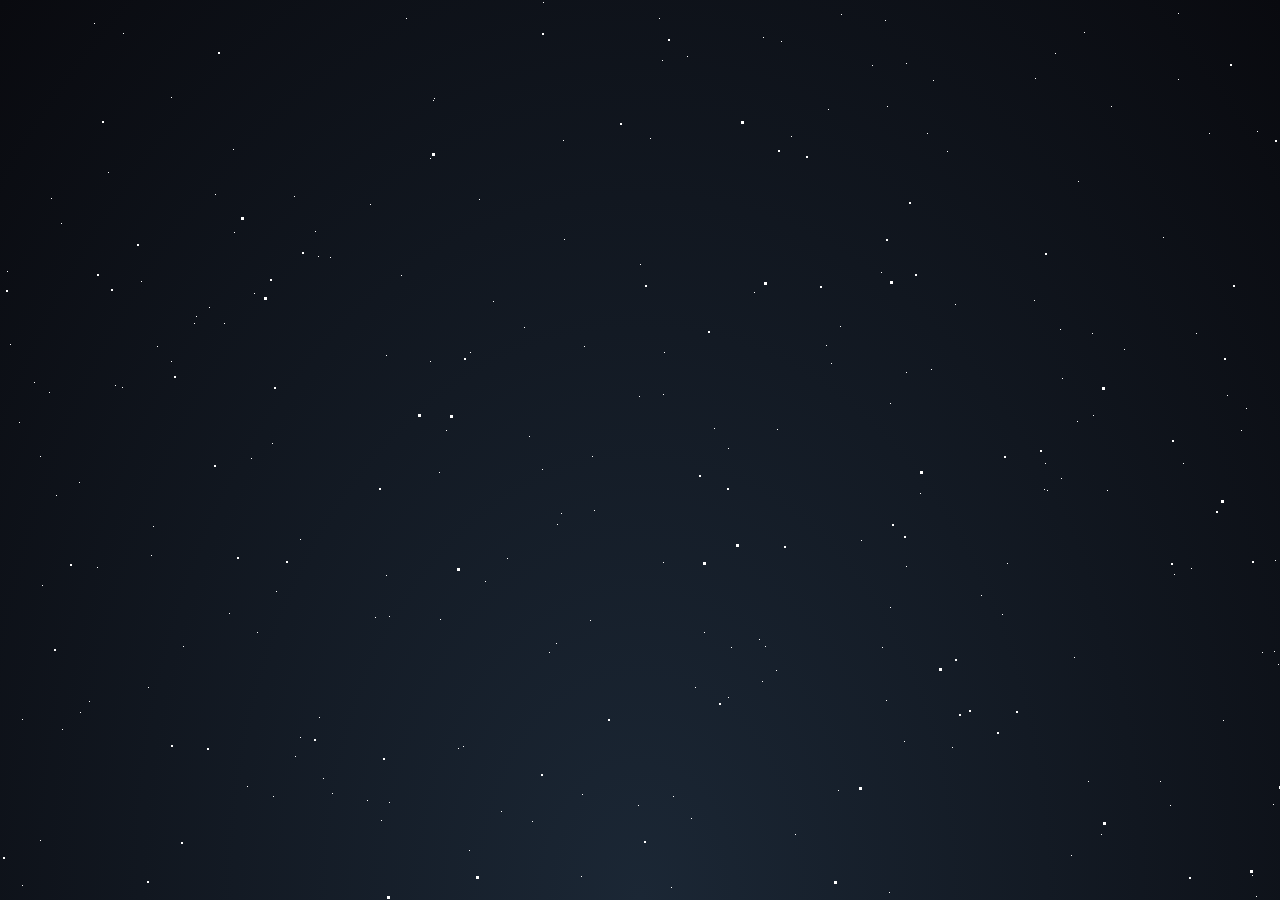
==== commit 1fa3c977: "aa" ====
--- a/index.html
+++ b/index.html
@@ -8,8 +8,8 @@
     <noscript>Sorry, your browser does not support JavaScript!</noscript>
 </head>
 <body>
-    <div class="bufferheading">BUFFER<br /><br />   This is for my A-Level coursework<br /> Thanks for visting!</div>
-    <div class="bufferheading">This is for my A-Level coursework<br /> Thanks for visting!</div>
+    <!-- <div class="bufferheading">BUFFER<br /><br />   This is for my A-Level coursework<br /> Thanks for visting!</div>
+    <div class="bufferheading">This is for my A-Level coursework<br /> Thanks for visting!</div> -->
 
     <div class="container">
       <div id="stars"></div>
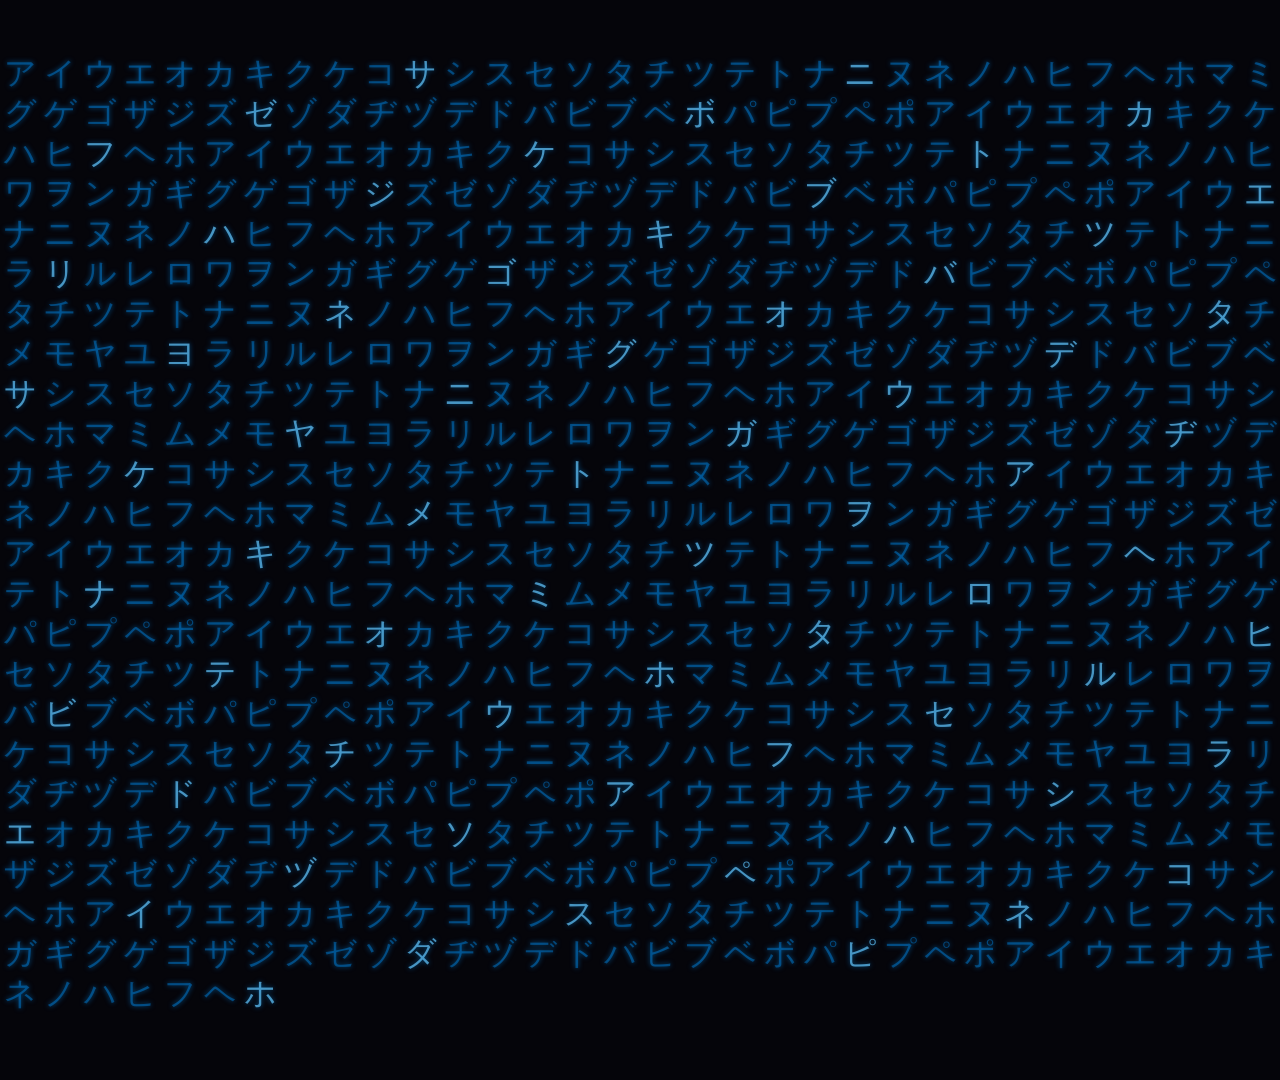
==== commit 227266ec: "More homepage updates" ====
--- a/index.html
+++ b/index.html
@@ -2,20 +2,11 @@
 <head>
     <title>Buffer</title>
     <meta charset="UTF-8">
-    <link rel="stylesheet" href="homepage.css">
     <meta name="viewport" content="width=device-width, initial-scale=1.0">
-    <script src="script.js"></script>
     <noscript>Sorry, your browser does not support JavaScript!</noscript>
 </head>
 <body>
-    <!-- <div class="bufferheading">BUFFER<br /><br />   This is for my A-Level coursework<br /> Thanks for visting!</div>
-    <div class="bufferheading">This is for my A-Level coursework<br /> Thanks for visting!</div> -->
-
-    <div class="container">
-      <div id="stars"></div>
-      <div id="stars2"></div>
-      <div id="stars3"></div>
-      <div></div>
-    </div>
+    <div id="content" class="content"></div>
+    <script src="script.js"></script>
 </body>
 </html>
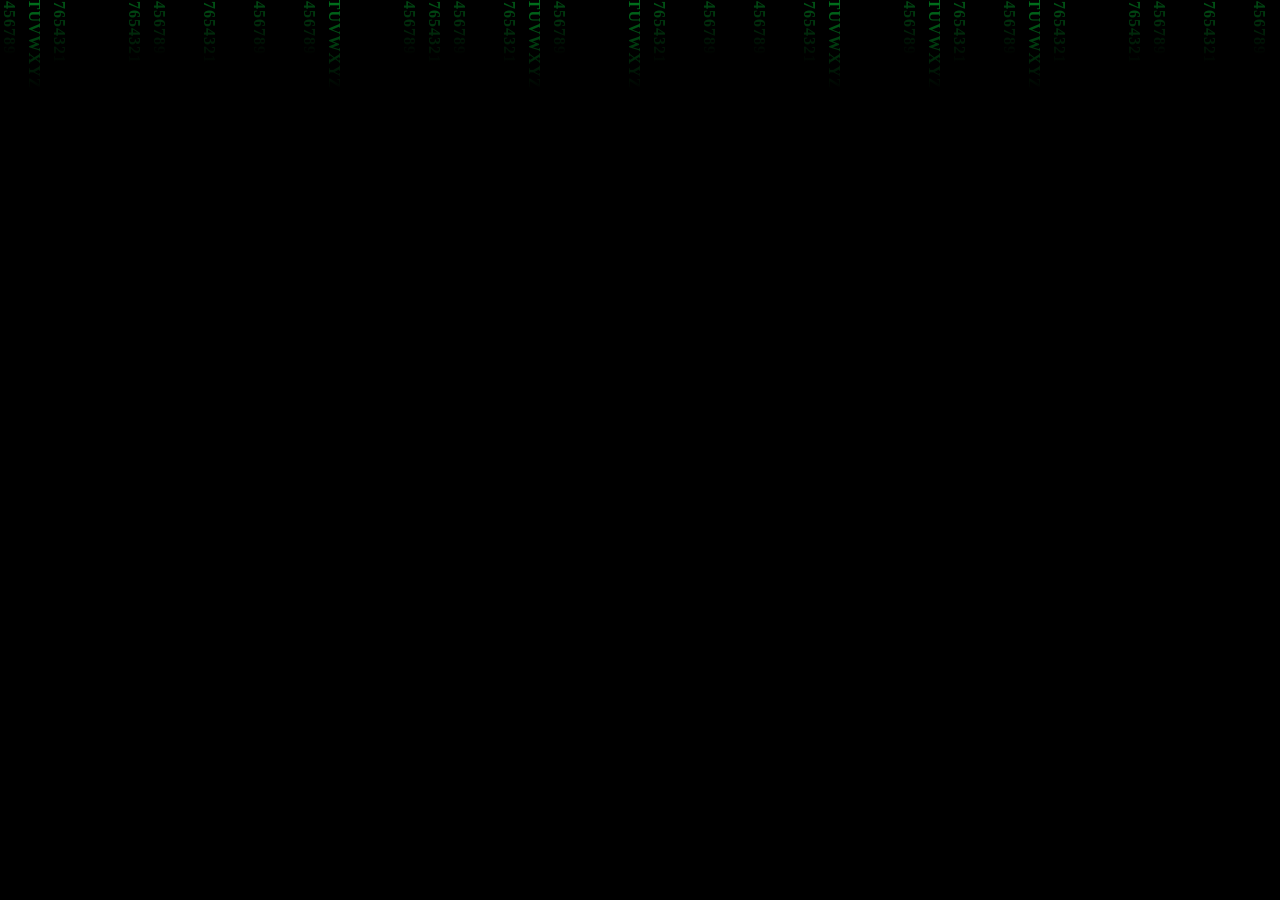
==== commit 40845647: "changes" ====
--- a/index.html
+++ b/index.html
@@ -4,6 +4,7 @@
     <meta charset="UTF-8">
     <meta name="viewport" content="width=device-width, initial-scale=1.0">
     <noscript>Sorry, your browser does not support JavaScript!</noscript>
+    <script src="https://unpkg.com/css-doodle@0.35.0/css-doodle.min.js"></script>
 </head>
 <body>
     <div id="content" class="content"></div>
